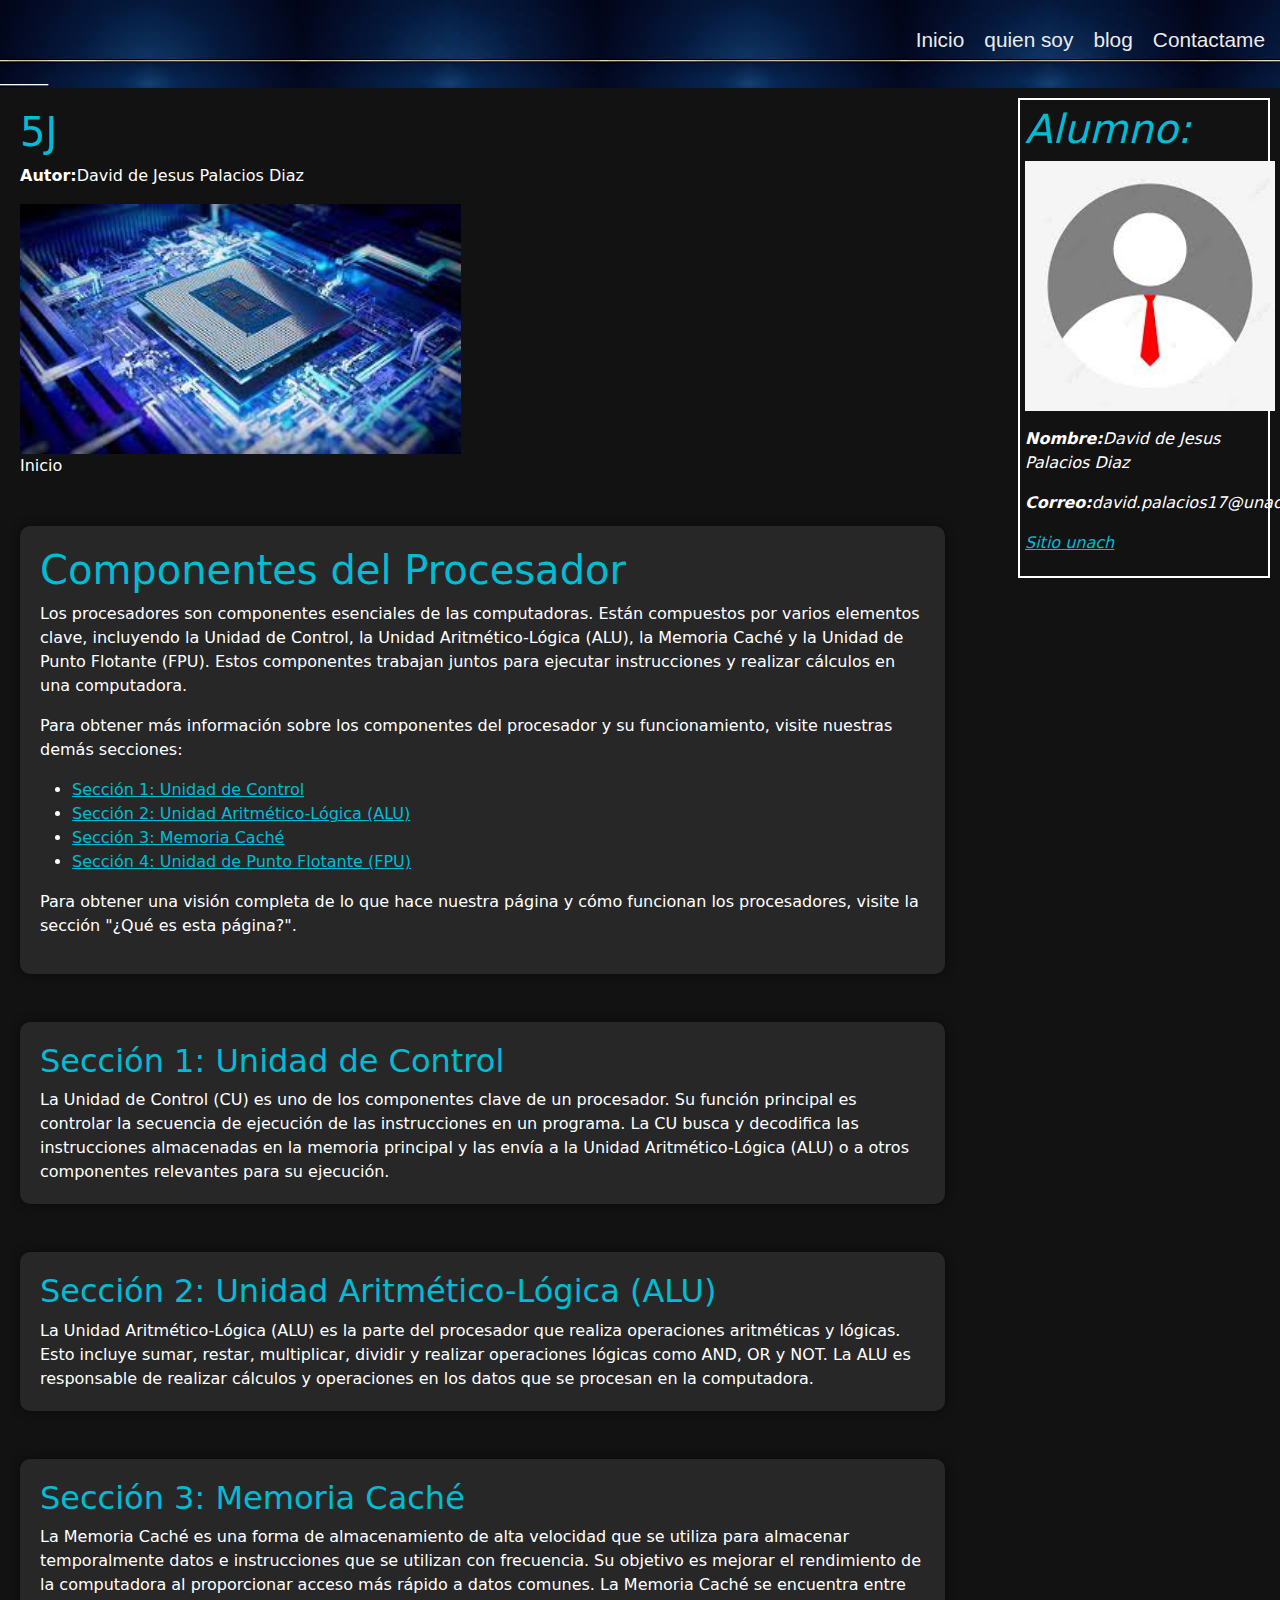
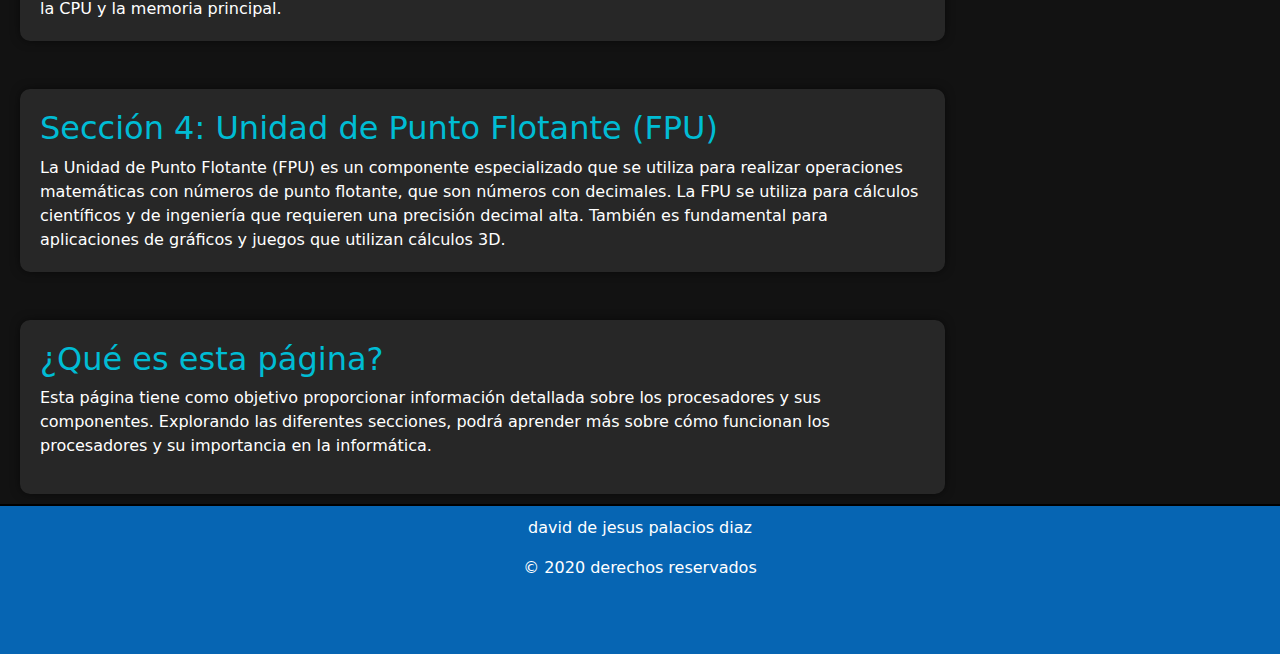
==== index.html @ b2de4b8a "paguinadavid" ====
<!DOCTYPE html>
<html lang="en">
<head>
    <meta charset="UTF-8">
    <meta name="viewport" content="width=device-width, initial-scale=1.0">
    <link rel="stylesheet" href="css/style.css">
    <link rel="icon" href="img/css.jpg">
    <link href="https://cdn.jsdelivr.net/npm/bootstrap@5.3.0/dist/css/bootstrap.min.css" rel="stylesheet">
    <title>procesadores</title>
    <style>
        body {
           background-color: #121212; /* Color de fondo azul oscuro */
           color: #fff; /* Color del texto en el cuerpo de la página */
       }
       /* Estilo para el contenedor principal */
       .container {
           background-color: #272727; /* Color de fondo */
           color: #fff; /* Color del texto */
           padding: 20px;
           border-radius: 10px;
           box-shadow: 0px 0px 10px rgba(0, 0, 0, 0.5); /* Sombra */
       }

       /* Estilo para los títulos de sección */
       h1, h2, h5 {
           color: #00bcd4; /* Color del título */
       }

       /* Estilo para los enlaces */
       a {
           color: #00bcd4; /* Color del enlace */
       }

       /* Estilo para los enlaces al hacer hover */
       a:hover {
           color: #ff5722; /* Cambiar color al hacer hover */
       }
   </style>
</head>
<body>
   <header>
    <div id="titulo">
    </div>
    <nav>
       <ul>
        <li><a href="index.html">Inicio</a></li>
        <li><a href="quien soy.html">quien soy</a></li>
        <li><a href="blog.html">blog</a></li>
        <li><a href="contacto.html">Contactame</a></li>
       </ul>
    </nav>______
   </header>
   <article>
    <section>
        <h1>5J</h1>
        <p><strong>Autor:</strong>David de Jesus Palacios Diaz</p>
        <div>
            <img src="img/contenido.jfif">
            <p><span>Inicio</span></p>
        </div>
        
            <div class="container mt-5">
                <h1>Componentes del Procesador</h1>
                <p>
                    Los procesadores son componentes esenciales de las computadoras. Están compuestos por varios elementos clave, incluyendo la Unidad de Control, la Unidad Aritmético-Lógica (ALU), la Memoria Caché y la Unidad de Punto Flotante (FPU). Estos componentes trabajan juntos para ejecutar instrucciones y realizar cálculos en una computadora.
                </p>
        
                <p>
                    Para obtener más información sobre los componentes del procesador y su funcionamiento, visite nuestras demás secciones:
                </p>
        
                <ul>
                    <li><a href="#seccion-1">Sección 1: Unidad de Control</a></li>
                    <li><a href="#seccion-2">Sección 2: Unidad Aritmético-Lógica (ALU)</a></li>
                    <li><a href="#seccion-3">Sección 3: Memoria Caché</a></li>
                    <li><a href="#seccion-4">Sección 4: Unidad de Punto Flotante (FPU)</a></li>
                </ul>
        
                <p>
                    Para obtener una visión completa de lo que hace nuestra página y cómo funcionan los procesadores, visite la sección "¿Qué es esta página?".
                </p>
            </div>
        
            <div id="seccion-1" class="container mt-5">
                <h2>Sección 1: Unidad de Control</h2>
                La Unidad de Control (CU) es uno de los componentes clave de un procesador. Su función principal es controlar la secuencia de ejecución de las instrucciones en un programa. La CU busca y decodifica las instrucciones almacenadas en la memoria principal y las envía a la Unidad Aritmético-Lógica (ALU) o a otros componentes relevantes para su ejecución.
            </div>
        
            <div id="seccion-2" class="container mt-5">
                <h2>Sección 2: Unidad Aritmético-Lógica (ALU)</h2>
                La Unidad Aritmético-Lógica (ALU) es la parte del procesador que realiza operaciones aritméticas y lógicas. Esto incluye sumar, restar, multiplicar, dividir y realizar operaciones lógicas como AND, OR y NOT. La ALU es responsable de realizar cálculos y operaciones en los datos que se procesan en la computadora.
            </div>
        
            <div id="seccion-3" class="container mt-5">
                <h2>Sección 3: Memoria Caché</h2>
                La Memoria Caché es una forma de almacenamiento de alta velocidad que se utiliza para almacenar temporalmente datos e instrucciones que se utilizan con frecuencia. Su objetivo es mejorar el rendimiento de la computadora al proporcionar acceso más rápido a datos comunes. La Memoria Caché se encuentra entre la CPU y la memoria principal.
            </div>
        
            <div id="seccion-4" class="container mt-5">
                <h2>Sección 4: Unidad de Punto Flotante (FPU)</h2>
                La Unidad de Punto Flotante (FPU) es un componente especializado que se utiliza para realizar operaciones matemáticas con números de punto flotante, que son números con decimales. La FPU se utiliza para cálculos científicos y de ingeniería que requieren una precisión decimal alta. También es fundamental para aplicaciones de gráficos y juegos que utilizan cálculos 3D.
            </div>
        
            <div id="que-es-esta-pagina" class="container mt-5">
                <h2>¿Qué es esta página?</h2>
                <p>
                    Esta página tiene como objetivo proporcionar información detallada sobre los procesadores y sus componentes. Explorando las diferentes secciones, podrá aprender más sobre cómo funcionan los procesadores y su importancia en la informática.
                </p>
            </div>
        
            
    </section>
    <aside>
        <h1>Alumno:</h1>
        <p id="AlumnoPerfil"><img src="img/perfil1.jfif" alt="Perfil"></p>
        <p><strong>Nombre:</strong>David de Jesus Palacios Diaz</p>
        <p><strong>Correo:</strong>david.palacios17@unach.mx</p>
        <p><a href="https://www.unach.mx/">Sitio unach</p>
    </aside>
   </article>
   <footer class="fot">
    <p>david de jesus palacios diaz</p>
    <p>&copy; 2020 derechos reservados</p>
   </footer>
   <script src="https://cdn.jsdelivr.net/npm/bootstrap@5.3.0/dist/js/bootstrap.min.js"></script>
</body>
</html>
---- css/style.css ----
*{
    margin:0;
    padding:0;
}
body
{
    position: relative;
    background-color: beige;
    font-family: 'Trebuchet MS', 'Lucida Sans Unicode', 'Lucida Grande', 'Lucida Sans', Arial, sans-serif;
    color: #181818;
}
header
{
    background: url('../img/baner1.jfif') ;
}
header h1
{
    font-family: 'Comic Sans MS';
    font-size: 2.5em;
    font-weight: normal;
}
#titulo
{
    display: inline-block;
}
#logo, header h1
{
    display: inline-block;
    margin-bottom: 0%;
    height: 140px;
}
nav
{
     display: inline-block;
     width: 100%;
     height:40px;
     text-align: right;
 }                         
nav ul
 {
    list-style-type: none;
 }
nav li{
    display: inline-block;
    margin-right: 15px;
}
nav a
{
    font-family: 'Segoe UI', Tahoma, Geneva, Verdana, sans-serif;
    font-size: 1.3em;
     color:#ebebeb;         
    padding-bottom: 3px;
    text-decoration: none;
}   
nav a:hover{
     color:#f78d14;
    border-bottom: 3px solid#568ef7;
}
/* contenido */
img{
    height:250px;
}
article {
     padding: 10px;
}
 section{
     padding: 10px;
    margin-left: auto;
    margin-right: auto;
     float:left;
    width:75%;
 }
 aside{
    padding:5px;
    font-style:italic;
    float:right;
    width:20%;
    border:2px solid;
 }
 footer{
    float:left;
    position: relatives;
    bottom: 0;
    width: 100%;
    height: 150px;
    box-sizing:border-box;
    border-top: 2px solid #000;
    background-color: #0665b3;
    color: white;
    text-align: center;
    padding-top: 10px;;
 }  
        /* Estilo para el contenedor principal */
        .container {
            background-color: #272727; /* Color de fondo */
            color: #fff; /* Color del texto */
            padding: 20px;
            border-radius: 10px;
            box-shadow: 0px 0px 10px rgba(0, 0, 0, 0.5); /* Sombra */
        }

        /* Estilo para los títulos de sección */
        h1, h2, h5 {
            color: #00bcd4; /* Color del título */
        }

        /* Estilo para los enlaces */
        a {
            color: #00bcd4; /* Color del enlace */
        }

        /* Estilo para los enlaces al hacer hover */
        a:hover {
            color: #ff5722; /* Cambiar color al hacer hover */
        }
        body {
            background-color: #121212; /* Color de fondo azul oscuro */
            color: #fff; /* Color del texto en el cuerpo de la página */
        }

        #conter{
            display: flex;
            
        }
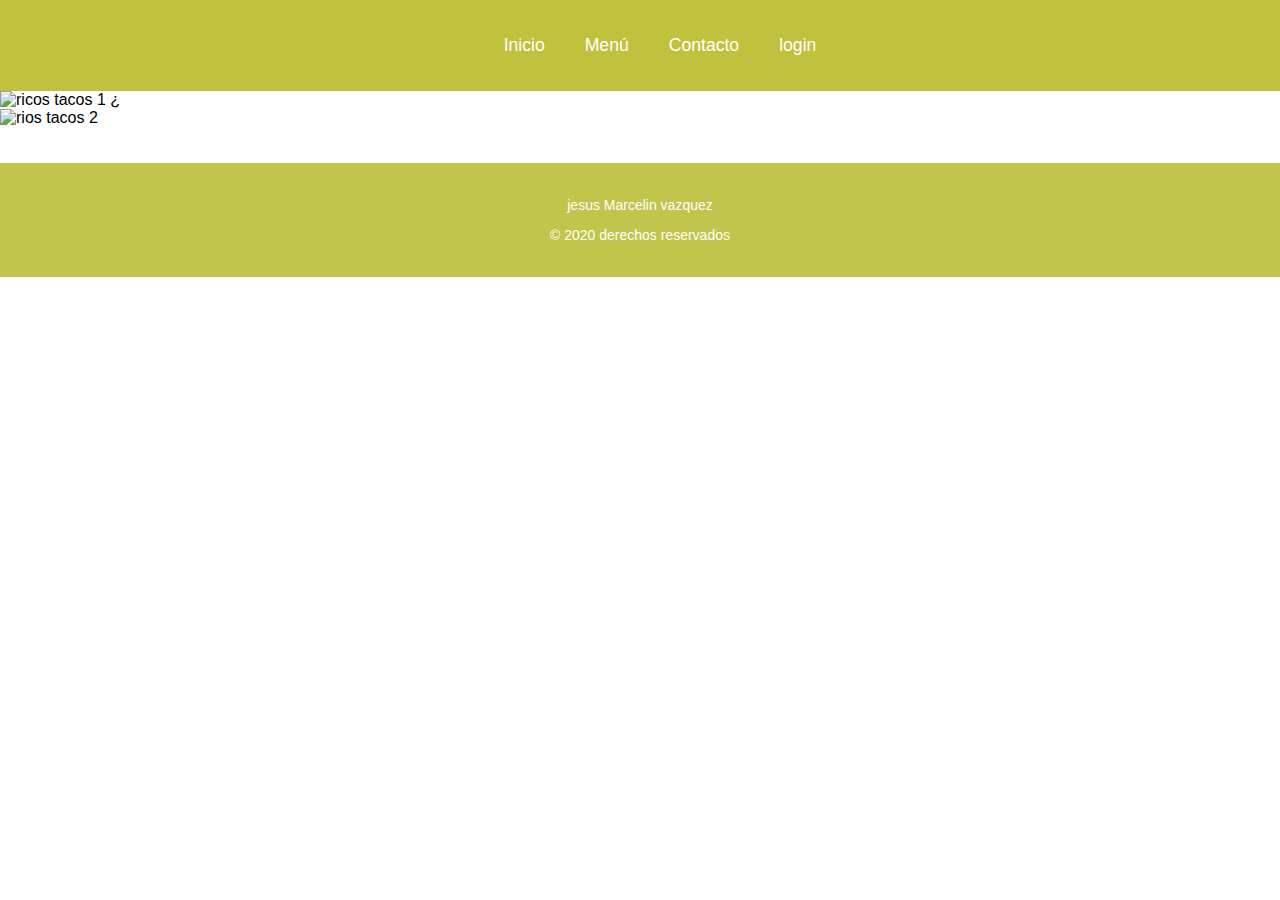
==== commit 6d892026: "Marcelinap" ====
--- a/index.html
+++ b/index.html
@@ -1,127 +1,55 @@
 <!DOCTYPE html>
-<html lang="en">
+<html lang="es">
 <head>
     <meta charset="UTF-8">
     <meta name="viewport" content="width=device-width, initial-scale=1.0">
-    <link rel="stylesheet" href="css/style.css">
-    <link rel="icon" href="img/css.jpg">
-    <link href="https://cdn.jsdelivr.net/npm/bootstrap@5.3.0/dist/css/bootstrap.min.css" rel="stylesheet">
-    <title>procesadores</title>
+    <link rel="stylesheet" href="style.css">
+    <title>pagina personal</title>
+
     <style>
-        body {
-           background-color: #121212; /* Color de fondo azul oscuro */
-           color: #fff; /* Color del texto en el cuerpo de la página */
-       }
-       /* Estilo para el contenedor principal */
-       .container {
-           background-color: #272727; /* Color de fondo */
-           color: #fff; /* Color del texto */
-           padding: 20px;
-           border-radius: 10px;
-           box-shadow: 0px 0px 10px rgba(0, 0, 0, 0.5); /* Sombra */
-       }
+         a {
+            color: #00bcd4; /* Color del enlace */
+        }
 
-       /* Estilo para los títulos de sección */
-       h1, h2, h5 {
-           color: #00bcd4; /* Color del título */
-       }
+      
+        a:hover {
+            color: #564022; 
+            font-size: 120%;
+        }
 
-       /* Estilo para los enlaces */
-       a {
-           color: #00bcd4; /* Color del enlace */
-       }
+        .page-footer {
+            background-color: rgb(193, 197, 75);
+            /* Otros estilos para el footer */
+        }
+    </style>
+</head>
+<body class="banner">
+  
+    <div class="menu">
+        <ul>
+            <a href="#">Inicio</a>
+            <a href="#">Menú</a>
+            <a href="#">Contacto</a>
+            <a href="#">login</a>
+        </ul>
+    </div>
 
-       /* Estilo para los enlaces al hacer hover */
-       a:hover {
-           color: #ff5722; /* Cambiar color al hacer hover */
-       }
-   </style>
-</head>
-<body>
-   <header>
-    <div id="titulo">
+   
+    <div class="posters">
+        <img src="imagenes/d1.png" alt="ricos tacos 1" width="300" height="300">
+  ¿
     </div>
-    <nav>
-       <ul>
-        <li><a href="index.html">Inicio</a></li>
-        <li><a href="quien soy.html">quien soy</a></li>
-        <li><a href="blog.html">blog</a></li>
-        <li><a href="contacto.html">Contactame</a></li>
-       </ul>
-    </nav>______
-   </header>
-   <article>
-    <section>
-        <h1>5J</h1>
-        <p><strong>Autor:</strong>David de Jesus Palacios Diaz</p>
-        <div>
-            <img src="img/contenido.jfif">
-            <p><span>Inicio</span></p>
-        </div>
-        
-            <div class="container mt-5">
-                <h1>Componentes del Procesador</h1>
-                <p>
-                    Los procesadores son componentes esenciales de las computadoras. Están compuestos por varios elementos clave, incluyendo la Unidad de Control, la Unidad Aritmético-Lógica (ALU), la Memoria Caché y la Unidad de Punto Flotante (FPU). Estos componentes trabajan juntos para ejecutar instrucciones y realizar cálculos en una computadora.
-                </p>
-        
-                <p>
-                    Para obtener más información sobre los componentes del procesador y su funcionamiento, visite nuestras demás secciones:
-                </p>
-        
-                <ul>
-                    <li><a href="#seccion-1">Sección 1: Unidad de Control</a></li>
-                    <li><a href="#seccion-2">Sección 2: Unidad Aritmético-Lógica (ALU)</a></li>
-                    <li><a href="#seccion-3">Sección 3: Memoria Caché</a></li>
-                    <li><a href="#seccion-4">Sección 4: Unidad de Punto Flotante (FPU)</a></li>
-                </ul>
-        
-                <p>
-                    Para obtener una visión completa de lo que hace nuestra página y cómo funcionan los procesadores, visite la sección "¿Qué es esta página?".
-                </p>
-            </div>
-        
-            <div id="seccion-1" class="container mt-5">
-                <h2>Sección 1: Unidad de Control</h2>
-                La Unidad de Control (CU) es uno de los componentes clave de un procesador. Su función principal es controlar la secuencia de ejecución de las instrucciones en un programa. La CU busca y decodifica las instrucciones almacenadas en la memoria principal y las envía a la Unidad Aritmético-Lógica (ALU) o a otros componentes relevantes para su ejecución.
-            </div>
-        
-            <div id="seccion-2" class="container mt-5">
-                <h2>Sección 2: Unidad Aritmético-Lógica (ALU)</h2>
-                La Unidad Aritmético-Lógica (ALU) es la parte del procesador que realiza operaciones aritméticas y lógicas. Esto incluye sumar, restar, multiplicar, dividir y realizar operaciones lógicas como AND, OR y NOT. La ALU es responsable de realizar cálculos y operaciones en los datos que se procesan en la computadora.
-            </div>
-        
-            <div id="seccion-3" class="container mt-5">
-                <h2>Sección 3: Memoria Caché</h2>
-                La Memoria Caché es una forma de almacenamiento de alta velocidad que se utiliza para almacenar temporalmente datos e instrucciones que se utilizan con frecuencia. Su objetivo es mejorar el rendimiento de la computadora al proporcionar acceso más rápido a datos comunes. La Memoria Caché se encuentra entre la CPU y la memoria principal.
-            </div>
-        
-            <div id="seccion-4" class="container mt-5">
-                <h2>Sección 4: Unidad de Punto Flotante (FPU)</h2>
-                La Unidad de Punto Flotante (FPU) es un componente especializado que se utiliza para realizar operaciones matemáticas con números de punto flotante, que son números con decimales. La FPU se utiliza para cálculos científicos y de ingeniería que requieren una precisión decimal alta. También es fundamental para aplicaciones de gráficos y juegos que utilizan cálculos 3D.
-            </div>
-        
-            <div id="que-es-esta-pagina" class="container mt-5">
-                <h2>¿Qué es esta página?</h2>
-                <p>
-                    Esta página tiene como objetivo proporcionar información detallada sobre los procesadores y sus componentes. Explorando las diferentes secciones, podrá aprender más sobre cómo funcionan los procesadores y su importancia en la informática.
-                </p>
-            </div>
-        
-            
-    </section>
-    <aside>
-        <h1>Alumno:</h1>
-        <p id="AlumnoPerfil"><img src="img/perfil1.jfif" alt="Perfil"></p>
-        <p><strong>Nombre:</strong>David de Jesus Palacios Diaz</p>
-        <p><strong>Correo:</strong>david.palacios17@unach.mx</p>
-        <p><a href="https://www.unach.mx/">Sitio unach</p>
-    </aside>
-   </article>
-   <footer class="fot">
-    <p>david de jesus palacios diaz</p>
-    <p>&copy; 2020 derechos reservados</p>
-   </footer>
-   <script src="https://cdn.jsdelivr.net/npm/bootstrap@5.3.0/dist/js/bootstrap.min.js"></script>
+
+    <div class="promocion">
+        <img src="imagenes/d2.png" alt="rios tacos 2" width="300" height="300">
+  
+    </div>
+
+        <br><br>
+    </div>
+    <footer class="page-footer">
+        <p>jesus Marcelin vazquez </p>
+        <p>&copy; 2020 derechos reservados</p>
+    </footer>
 </body>
 </html>--- a/style.css
+++ b/style.css
@@ -0,0 +1,67 @@
+.menu {
+    background-color: #bebe36f5; 
+    color: rgb(254, 246, 139); 
+    padding: 15px; 
+}
+
+.menu ul {
+    list-style: none;
+    margin: 10px;
+    padding: 10px;
+    display: flex;
+    justify-content: center; 
+}
+
+.menu li {
+    margin: 0 10px;
+ }
+
+.menu a {
+    position: relative;
+    font-size: 1.1em;
+    color: #fff;
+    text-decoration: none;
+    font-weight: 500;
+    margin-left: 40px;
+}
+
+
+.info {
+    background-image:url(https://imgs.search.brave.com/hvSoa8yb5xWj-C3HIvPjQcOsJpQ8vCSjyvTEGvtHDdQ/rs:fit:860:0:0/g:ce/aHR0cHM6Ly9wNC53/YWxscGFwZXJiZXR0/ZXIuY29tL3dhbGxw/YXBlci85OS84OTAv/MzMyL2JsYWNrLWJh/Y2tncm91bmQtbGVh/dGhlci13YWxscGFw/ZXItcHJldmlldy5q/cGc);
+    height: px100;
+    width: px100;
+    color: rgba(206, 247, 245, 0.633); 
+}
+
+body {
+    font-family: "Roboto", sans-serif;
+    margin: 0;
+    padding: 0;
+}
+
+/* Estilos para el encabezado */
+h1 {
+    font-family: "Roboto", sans-serif;
+    font-weight: 700;
+    color: #ffffff;
+}
+
+/* Estilos para el párrafo */
+p {
+    font-family: "Roboto", sans-serif;
+    font-weight: 400;
+    color: #ffffff;
+}
+
+/* Estilos para el footer */
+footer {
+    background-color: #f9f9f9;
+    padding: 20px;
+    text-align: center;
+    font-size: 14px;
+    color: #888;
+}
+
+.banner
+{
+    background-image: url(https://imgs.search.brave.com/9CV_W8ZuOwzwrhjjNtP0ZFx0LtI2IPDVP91XcwnwNWI/rs:fit:500:0:0/g:ce/aHR0cHM6Ly9pLnBp/bmltZy5jb20vb3Jp/Z2luYWxzLzY3L2Fk/L2Y4LzY3YWRmODZi/OWFkMmNlZjZmMDA5/YWZkNTE5YzJiYjE5/LmpwZw)}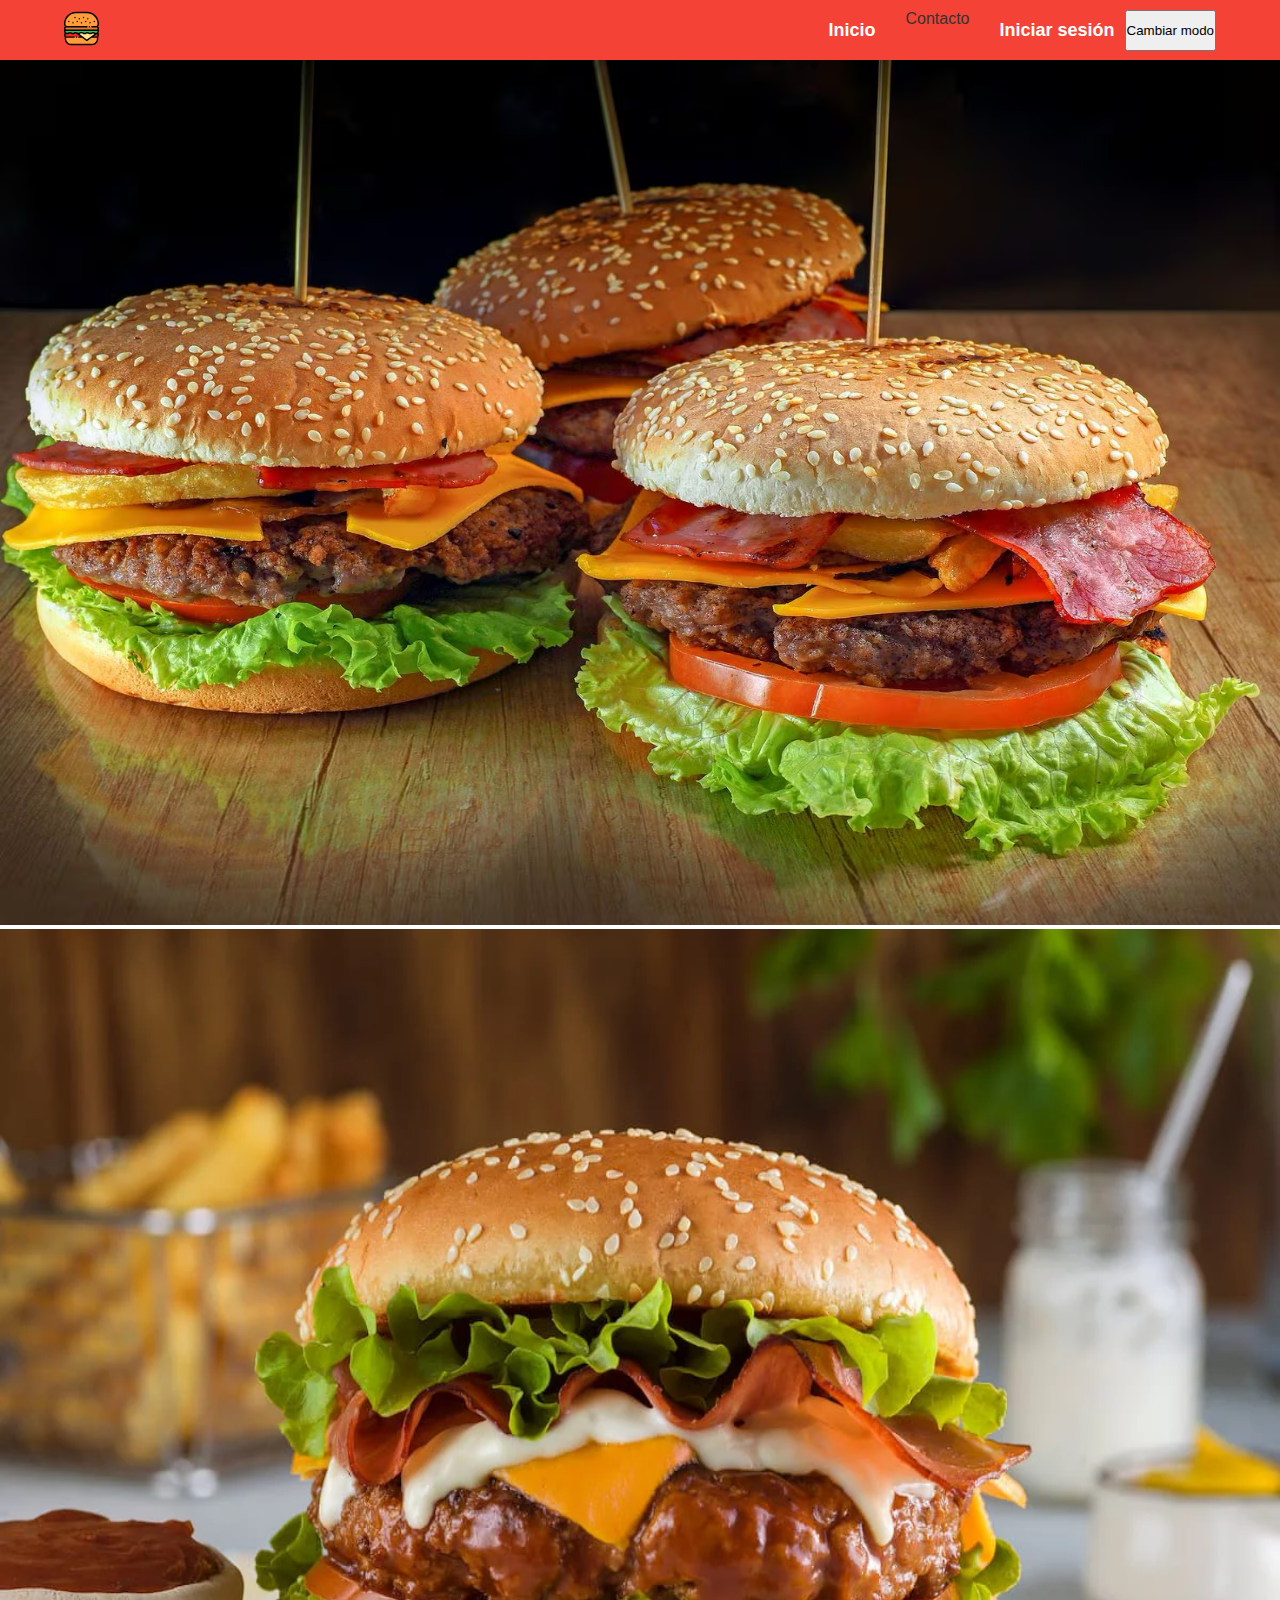
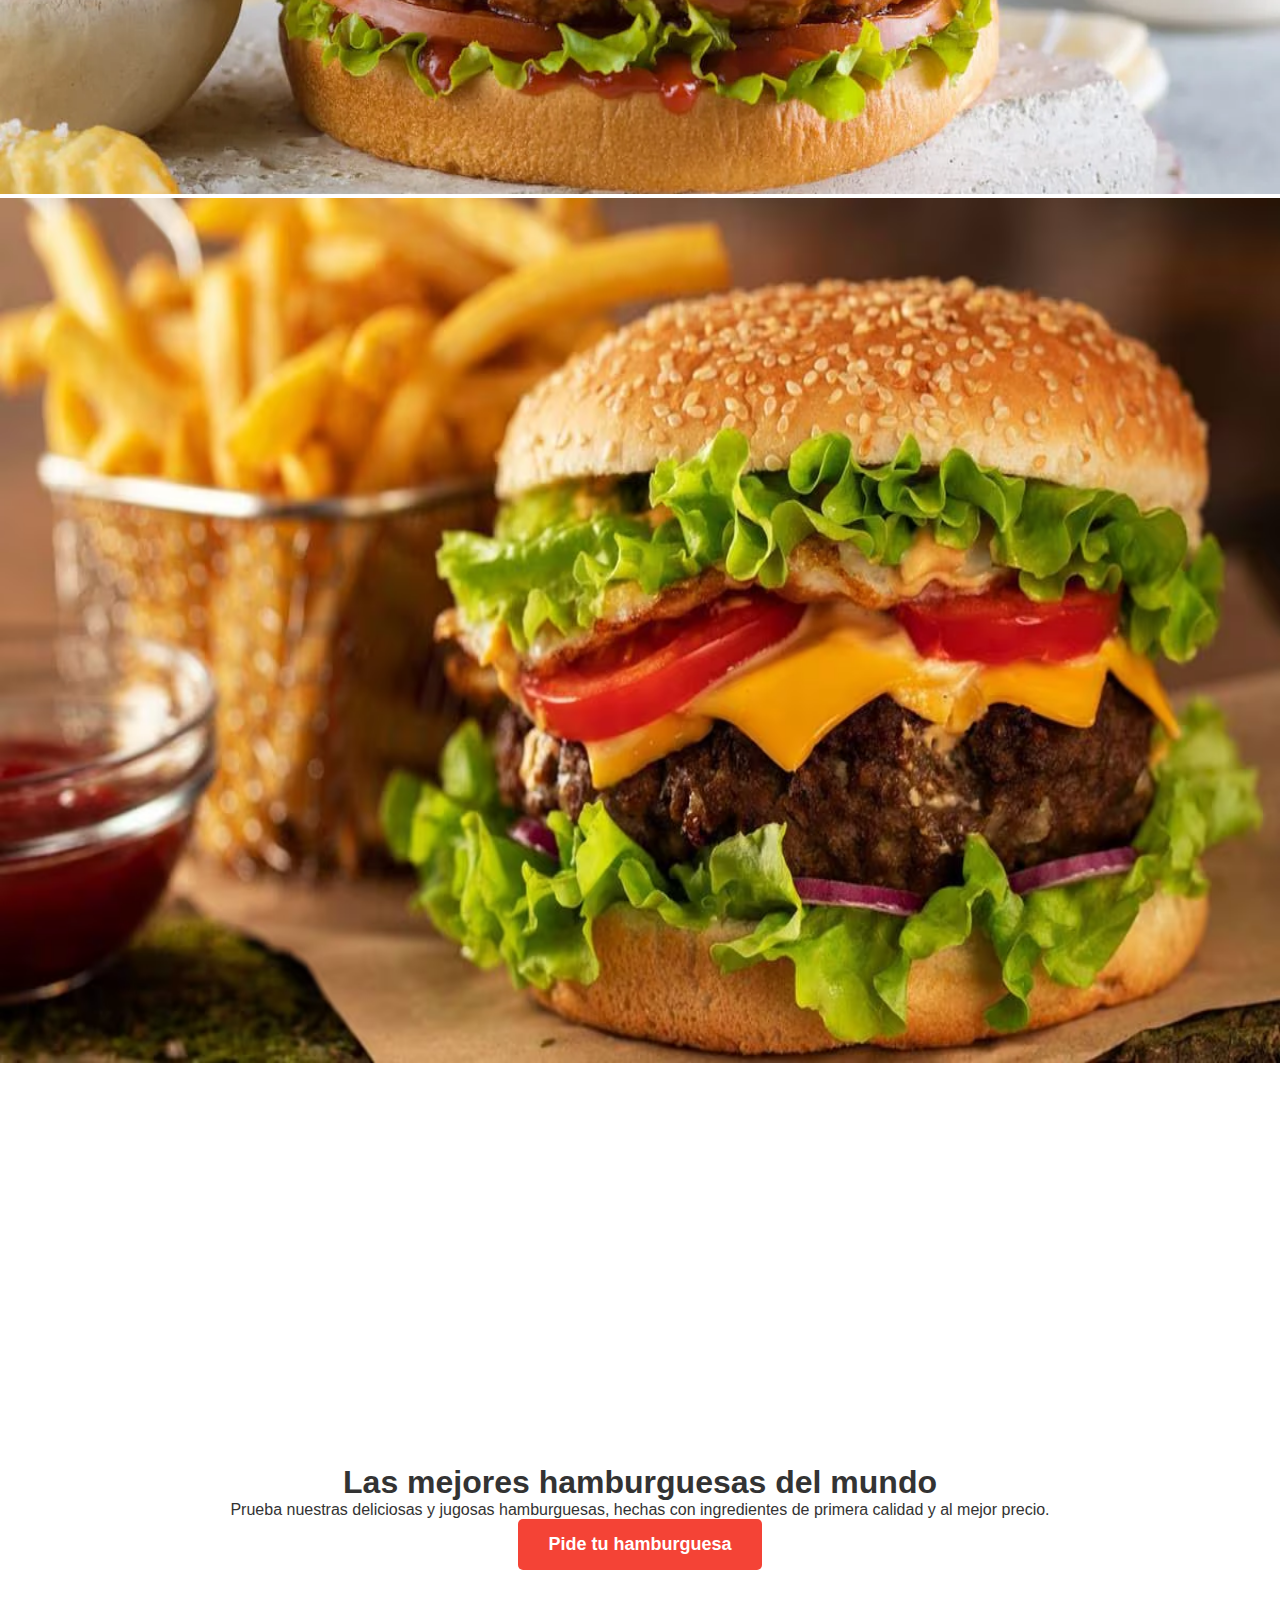
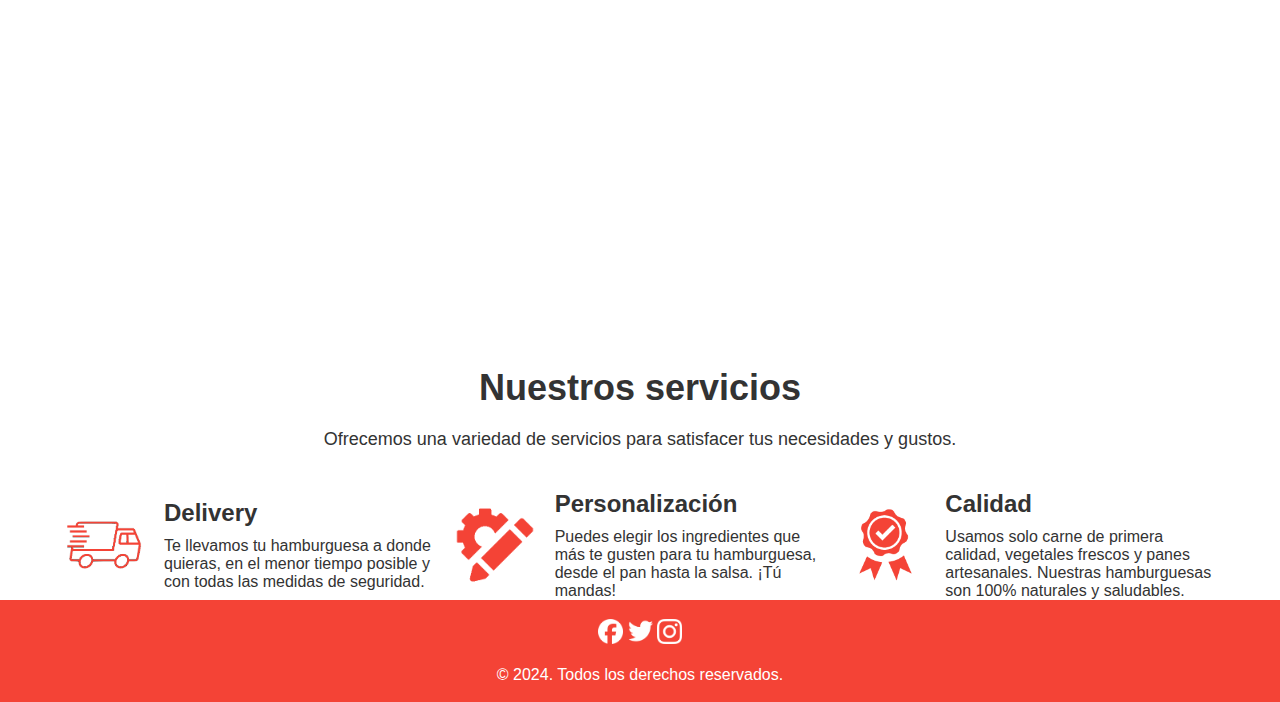
==== commit 7d7edd04: "Mauricio Mijangos" ====
--- a/index.html
+++ b/index.html
@@ -3,53 +3,130 @@
 <head>
     <meta charset="UTF-8">
     <meta name="viewport" content="width=device-width, initial-scale=1.0">
-    <link rel="stylesheet" href="style.css">
-    <title>pagina personal</title>
+    <title>Hamburguesas</title>
+    <link rel="stylesheet" href="./css/style.css">
+<!--Boot Strap 5-->
+<link href="https://cdn.jsdelivr.net/npm/bootstrap@5.3.2/dist/css/bootstrap.min.css" rel="stylesheet" integrity="sha384-T3c6CoIi6uLrA9TneNEoa7RxnatzjcDSCmG1MXxSR1GAsXEV/Dwwykc2MPK8M2HN" crossorigin="anonymous">
 
-    <style>
-         a {
-            color: #00bcd4; /* Color del enlace */
-        }
 
+</head>
+<body>
+    <!-- Menú hamburguesa -->
+    <nav class="nav">
+        <div class="nav-container">
+            <div class="nav-logo">
+                <img src="./img/burguer.svg" alt="burguer" height="35" width="35">
+            </div>
+            <div class="nav-menu">
+                    <span></span>
+                    <span></span>
+                    <span></span>
+                </label>
+                <ul class="nav-list">
+                    <li class="nav-item"><a href="index.html" class="nav-link">Inicio</a></li>
+                    <li class="nav-item"><a href class="contacto.html"nav-link">Contacto</a></li>
+                    <li class="nav-item"><a href="javascript:void(0)" class="nav-link">Iniciar sesión</a>
+                        <div class="login-box">
+                          <span class="close-login">X</span>
+                          <form action="#" method="POST">
+                            <label for="email">Correo electrónico</label>
+                            <input type="email" id="email" name="email" required>
+                            <label for="password">Contraseña</label>
+                            <input type="password" id="password" name="password" required>
+                            <button type="submit">Entrar</button>
+                          </form>
+                        </div>
+                      </li>
+                      <button id="toggle-mode" onclick="toggleMode()">Cambiar modo</button>
+                      <script src="modo.js"></script>
+                </ul>
+            </div>
+        </div>
+    </nav>
+    <div id="carouselExampleSlidesOnly" class="carousel slide" data-bs-ride="carousel">
+        <div class="carousel-inner">
+          <div class="carousel-item active">
+            <img class="d-block w-100" src="./img/hamburguesas1.png" alt="First slide">
+          </div>
+          <div class="carousel-item">
+            <img class="d-block w-100" src="./img/hamburguesas2.png" alt="Second slide">
+          </div>
+          <div class="carousel-item">
+            <img class="d-block w-100" src="./img/hamburguesas3.png" alt="Third slide">
+          </div>
+        </div>
+      </div>
       
-        a:hover {
-            color: #564022; 
-            font-size: 120%;
-        }
+      
+    <!-- Sección hero -->
+    <section id="hero" class="hero">
+        <div class="hero-container">
+            <h1 class>Las mejores hamburguesas del mundo</h1>
+            <p class>Prueba nuestras deliciosas y jugosas hamburguesas, hechas con ingredientes de primera calidad y al mejor precio.</p>
+            <a href="#contact" class="hero-button">Pide tu hamburguesa</a>
+        </div>
+    </section>
+    <!-- Sección servicios -->
+    <section id="servicios" class="servicios">
+        <div class="services-container">
+            <h2 class="services-title">Nuestros servicios</h2>
+            <p class="services-subtitle">Ofrecemos una variedad de servicios para satisfacer tus necesidades y gustos.</p>
+            <div class="services-grid">
+                <div class="services-card">
+                    <div class="services-icon">
+                        <img src="./img/delivery.png" alt="Icono de delivery">
+                    </div>
+                    <div class="services-content">
+                        <h3 class="services-name">Delivery</h3>
+                        <p class="services-description">Te llevamos tu hamburguesa a donde quieras, en el menor tiempo posible y con todas las medidas de seguridad.</p>
+                    </div>
+                </div>
+                <div class="services-card">
+                    <div class="services-icon">
+                        <img src="./img/customization.png" alt="Icono de personalización">
+                    </div>
+                    <div class="services-content">
+                        <h3 class="services-name">Personalización</h3>
+                        <p class="services-description">Puedes elegir los ingredientes que más te gusten para tu hamburguesa, desde el pan hasta la salsa. ¡Tú mandas!</p>
+                    </div>
+                </div>
+                <div class="services-card">
+                    <div class="services-icon">
+                        <img src="./img/quality.png" alt="Icono de calidad">
+                    </div>
+                    <div class="services-content">
+                        <h3 class="services-name">Calidad</h3>
+                        <p class="services-description">Usamos solo carne de primera calidad, vegetales frescos y panes artesanales. Nuestras hamburguesas son 100% naturales y saludables.</p>
+                    </div>
+                </div>
+            </div>
+        </div>
+    </section>
+    <!-- Footer -->
+    <footer class="footer">
+        <br>
+        
+        <div class="footer-container">
+            
+            <div class="footer-social">
+                <a href="#" class="footer-link"><img src="./img/facebook.png" alt="Icono de Facebook" width="25" height="25"></a>
+                <a href="#" class="footer-link"><img src="./img/twitter.png" alt="Icono de Twitter" width="25" height="25"></a>
+                <a href="#" class="footer-link"><img src="./img/instagram.png" alt="Icono de Instagram" width="25" height="25"></a>
+            </div>
+            <br>
+            <div class="footer-copy">
+                <p class="footer-text">© 2024. Todos los derechos reservados.</p>
+            </div>
+        </div>
+        <br>
+    </footer>
+    <!-- Script -->
+    <script src="script.js"></script>
+    <!--Bootstrap JS 5.3-->
+<script src="https://cdn.jsdelivr.net/npm/bootstrap@5.3.0/dist/js/bootstrap.min.js"></script>
+<script src="https://cdn.jsdelivr.net/npm/bootstrap@5.3.2/dist/js/bootstrap.bundle.min.js" integrity="sha384-C6RzsynM9kWDrMNeT87bh95OGNyZPhcTNXj1NW7RuBCsyN/o0jlpcV8Qyq46cDfL" crossorigin="anonymous"></script>
+<script src="https://cdn.jsdelivr.net/npm/@popperjs/core@2.11.8/dist/umd/popper.min.js" integrity="sh384-17E8VVD/ismYTF4hNIPjVp/Zjvgyol6VFvRkX/vR+Vc4jQkC+hVqc2pM80Dewa9r" crossorigin="anonymous"></script>
+<script src="https://cdn.jsdelivr.net/npm/bootstrap@5.3.2/dist/js/bootstrap.min.js" integrity="sha384-BBtl+eGJRgqQAUMxJ7pMwbEyER4l1g+015P+16Ep7Q9Q+zqX6gSbd85u4mG4QzX+" crossorigin="anonymous"></script>
 
-        .page-footer {
-            background-color: rgb(193, 197, 75);
-            /* Otros estilos para el footer */
-        }
-    </style>
-</head>
-<body class="banner">
-  
-    <div class="menu">
-        <ul>
-            <a href="#">Inicio</a>
-            <a href="#">Menú</a>
-            <a href="#">Contacto</a>
-            <a href="#">login</a>
-        </ul>
-    </div>
-
-   
-    <div class="posters">
-        <img src="imagenes/d1.png" alt="ricos tacos 1" width="300" height="300">
-  ¿
-    </div>
-
-    <div class="promocion">
-        <img src="imagenes/d2.png" alt="rios tacos 2" width="300" height="300">
-  
-    </div>
-
-        <br><br>
-    </div>
-    <footer class="page-footer">
-        <p>jesus Marcelin vazquez </p>
-        <p>&copy; 2020 derechos reservados</p>
-    </footer>
 </body>
-</html>+</html>
--- a/css/style.css
+++ b/css/style.css
@@ -0,0 +1,546 @@
+:root {
+    /* Modo claro */
+    --bg-color: #fff;
+    --text-color: #333;
+    --border-color: #ccc;
+    /* Modo oscuro */
+    --bg-color-dark: #333;
+    --text-color-dark: #fff;
+    --border-color-dark: #666;
+  }
+
+  @media (prefers-color-scheme: dark) {
+    :root {
+      --bg-color: var(--bg-color-dark);
+      --text-color: var(--text-color-dark);
+      --border-color: var(--border-color-dark);
+    }
+  }
+
+  body {
+    background-color: var(--bg-color);
+    color: var(--text-color);
+    font-family: 'Roboto', sans-serif;
+  }
+  .hero {
+    background-color: var(--bg-color);
+    color: var(--text-color);
+  }
+  .hero-title{
+    color: var(--text-color);
+  }
+  .hero-subtitle{
+    color: var(--text-color);
+  }
+  .hero-button{
+    color: var(--text-color);
+  }
+
+  p{
+    color: var(--text-color);
+  }
+
+  .servicios {
+    background-color: var(--bg-color);
+    color: var(--text-color);
+  }
+  .footer-text{
+    color: white;
+  }
+/* Estilos generales */
+* {
+    box-sizing: border-box;
+    margin: 0;
+    padding: 0;
+}
+
+
+a {
+    text-decoration: none;
+    color: inherit;
+}
+
+img {
+    max-width: 100%;
+    height: auto;
+}
+
+/* Estilos del menú hamburguesa */
+.nav {
+    background-color: #f44336;
+    height: 60px;
+    display: flex;
+    align-items: center;
+}
+
+.nav-container {
+    width: 90%;
+    max-width: 1200px;
+    margin: 0 auto;
+    display: flex;
+    justify-content: space-between;
+    align-items: center;
+}
+
+.nav-logo {
+    width: 150px;
+}
+
+.nav-menu {
+    position: relative;
+}
+
+.nav-toggle {
+    display: none;
+}
+
+.nav-toggle-label {
+    display: none;
+}
+
+.nav-list {
+    list-style: none;
+    display: flex;
+}
+
+.nav-item {
+    margin-left: 20px;
+}
+
+.nav-link {
+    display: block;
+    padding: 10px;
+    font-weight: bold;
+    font-size: 18px;
+    color: #ffffff;
+}
+
+.nav-link:hover {
+    background-color: var(--bg-color);
+    color: #f44336;
+}
+
+/* Estilos para pantallas pequeñas */
+@media screen and (max-width: 768px) {
+    .nav-menu {
+        position: fixed;
+        top: 0;
+        left: 0;
+        width: 100%;
+        height: 100%;
+        background-color: #f44336;
+        z-index: 99;
+        overflow: hidden;
+        transition: transform 0.3s ease-in-out;
+        transform: translateX(-100%);
+    }
+
+    .nav-toggle:checked ~ .nav-menu {
+        transform: translateX(0);
+    }
+
+    .nav-toggle-label {
+        display: block;
+        position: absolute;
+        top: 0;
+        right: 0;
+        width: 60px;
+        height: 60px;
+        cursor: pointer;
+        z-index: 100;
+    }
+
+    .nav-toggle-label span {
+        display: block;
+        width: 25px;
+        height: 3px;
+        background-color: #fff;
+        margin: 8px;
+        transition: transform 0.3s ease-in-out;
+    }
+
+    .nav-toggle-label span:nth-child(1) {
+        transform: translateY(-8px);
+    }
+
+    .nav-toggle-label span:nth-child(3) {
+        transform: translateY(8px);
+    }
+
+    .nav-toggle:checked + .nav-toggle-label span {
+        background-color: #333;
+    }
+
+    .nav-toggle:checked + .nav-toggle-label span:nth-child(1) {
+        transform: translateY(0) rotate(45deg);
+    }
+
+    .nav-toggle:checked + .nav-toggle-label span:nth-child(2) {
+        opacity: 0;
+    }
+
+    .nav-toggle:checked + .nav-toggle-label span:nth-child(3) {
+        transform: translateY(0) rotate(-45deg);
+    }
+
+    .nav-list {
+        display: block;
+        width: 100%;
+        text-align: center;
+        margin-top: 60px;
+    }
+
+    .nav-item {
+        margin: 0;
+        border-bottom: 1px solid #fff;
+    }
+
+    .nav-link {
+        font-size: 24px;
+    }
+}
+
+/* Estilos de la sección hero */
+.hero {
+    background-image: url("burger.jpg");
+    background-size: cover;
+    background-position: center;
+    height: 100vh;
+    display: flex;
+    align-items: center;
+    justify-content: center;
+}
+
+.hero-container {
+    width: 90%;
+    max-width: 1200px;
+    text-align: center;
+}
+
+.hero-title {
+    font-size: 48px;
+    color: black;
+    margin-bottom: 20px;
+}
+
+.hero-subtitle {
+    font-size: 24px;
+    color: black;
+    margin-bottom: 40px;
+}
+
+.hero-button {
+    display: inline-block;
+    padding: 15px 30px;
+    background-color: #f44336;
+    color: #fff;
+    font-weight: bold;
+    font-size: 18px;
+    border: none;
+    border-radius: 5px;
+    cursor: pointer;
+}
+
+.hero-button:hover {
+    background-color: #fff;
+    color: #f44336;
+}
+
+/* Estilos de la sección servicios */
+.services {
+    padding: 60px 0;
+    background-color: #eee;
+}
+
+.services-container {
+    width: 90%;
+    max-width: 1200px;
+    margin: 0 auto;
+}
+
+.services-title {
+    font-size: 36px;
+    text-align: center;
+    margin-bottom: 20px;
+}
+
+.services-subtitle {
+    font-size: 18px;
+    text-align: center;
+    margin-bottom: 40px;
+}
+
+.services-grid {
+    display: grid;
+    grid-template-columns: repeat(3, 1fr);
+    gap: 20px;
+}
+
+.services-card {
+    display: flex;
+    align-items: center;
+}
+
+.services-icon {
+    width: 80px;
+    height: 80px;
+    margin-right: 20px;
+}
+
+.services-content {
+    flex: 1;
+}
+
+.services-name {
+    font-size: 24px;
+    font-weight: bold;
+    margin-bottom: 10px;
+}
+
+.services-description {
+    font-size: 16px;
+}
+
+/* Estilos para pantallas medianas */
+@media screen and (max-width: 1024px) {
+    .services-grid {
+        grid-template-columns: repeat(2, 1fr);
+    }
+}
+
+/* Estilos para pantallas pequeñas */
+@media screen and (max-width: 768px) {
+    .services-grid {
+        grid-template-columns: 1fr;
+    }
+}
+
+/* Estilos de la sección testimonios */
+.testimonials {
+    padding: 60px 0;
+}
+
+.testimonials-container {
+    width: 90%;
+    max-width: 1200px;
+    margin: 0 auto;
+}
+
+.testimonials-title {
+    font-size: 36px;
+    text-align: center;
+    margin-bottom: 20px;
+}
+
+.testimonials-subtitle {
+    font-size: 18px;
+    text-align: center;
+    margin-bottom: 40px;
+}
+
+.testimonials-carousel {
+    display: flex;
+    overflow-x: auto;
+    scroll-snap-type: x mandatory;
+}
+
+.testimonials-card {
+    flex: 0 0 33.33%;
+    scroll-snap-align: center;
+    display: flex;
+    flex-direction: column;
+    align-items: center;
+}
+
+.testimonials-image {
+    width: 150px;
+    height: 150px;
+    border-radius: 50%;
+    overflow: hidden;
+    margin-bottom: 20px;
+}
+
+.testimonials-content {
+    width: 80%;
+    text-align: center;
+}
+
+.testimonials-text {
+    font-size: 16px;
+    font-style: italic;
+    margin-bottom: 10px;
+}
+
+.testimonials-name {
+    font-size: 18px;
+    font-weight: bold;
+}
+
+/* Estilos para pantallas medianas */
+@media screen and (max-width: 1024px) {
+    .testimonials-card {
+        flex: 0 0 50%;
+    }
+}
+
+/* Estilos para pantallas pequeñas */
+@media screen and (max-width: 768px) {
+    .testimonials-card {
+        flex: 0 0 100%;
+    }
+}
+
+/* Estilos de la sección contacto */
+.contact {
+    padding: 60px 0;
+    background-color: #eee;
+}
+
+.contact-container {
+    width: 90%;
+    max-width: 1200px;
+    margin: 0 auto;
+}
+
+.contact-title {
+    font-size: 36px;
+    text-align: center;
+    margin-bottom: 20px;
+}
+
+.contact-subtitle {
+    font-size: 18px;
+    text-align: center;
+    margin-bottom: 40px;
+}
+
+.contact-form {
+    width: 80%;
+    max-width: 600px;
+    margin: 0 auto;
+}
+
+.contact-inputs {
+    display: flex;
+    gap: 20px;
+}
+
+.contact-input {
+    flex: 1;
+    padding: 10px;
+    border: 1px solid #333;
+    border-radius: 5px;
+    outline: none;
+}
+
+.contact-textarea {
+    margin-top: 20px;
+}
+
+.contact-text {
+    width: 100%;
+    height: 200px;
+    padding: 10px;
+    border: 1px solid #333;
+    border-radius: 5px;
+    outline: none;
+    resize: none;
+}
+
+.contact-button {
+    margin-top: 20px;
+    text-align: center;
+}
+
+.contact-submit {
+    display: inline-block;
+    padding: 15px 30px;
+}
+
+footer{
+    background-color: #f44336;
+    text-align:center;
+    p {color: white;}
+}
+
+.carousel-item img {
+    width: 1440px;
+    height: 865px;
+  }
+/* Estilos del cuadro de login */
+.login-box {
+    position: absolute;
+    top: 60px;
+    right: 0;
+    width: 300px;
+    height: 300px;
+    background-color: #fff;
+    border: 1px solid #333;
+    border-radius: 5px;
+    box-shadow: 0 0 10px rgba(0,0,0,0.1);
+    padding: 20px;
+    display: none;
+    opacity: 0;
+    transform: translateY(-10px);
+    transition: all 0.3s ease-in-out;
+  }
+  
+  .login-box form {
+    display: flex;
+    flex-direction: column;
+    gap: 10px;
+  }
+  
+  .login-box label {
+    font-weight: bold;
+  }
+  
+  .login-box input {
+    padding: 10px;
+    border: 1px solid #333;
+    border-radius: 5px;
+    outline: none;
+  }
+  
+  .login-box button {
+    padding: 10px;
+    background-color: #f44336;
+    color: #fff;
+    font-weight: bold;
+    border: none;
+    border-radius: 5px;
+    cursor: pointer;
+  }
+  
+  .login-box button:hover {
+    background-color: #fff;
+    color: #f44336;
+  }
+  
+  .close-login {
+    position: absolute;
+    top: 10px;
+    right: 10px;
+    font-size: 18px;
+    font-weight: bold;
+    color: #333;
+    cursor: pointer;
+  }
+  
+  .close-login:hover {
+    color: #f44336;
+  }
+  
+  /* Estilos para mostrar y ocultar el cuadro de login */
+  .nav-link:focus + .login-box,
+  .login-box:hover {
+    display: block;
+    opacity: 1;
+    transform: translateY(0);
+  }
+
+  
+  
+  
+  
+  